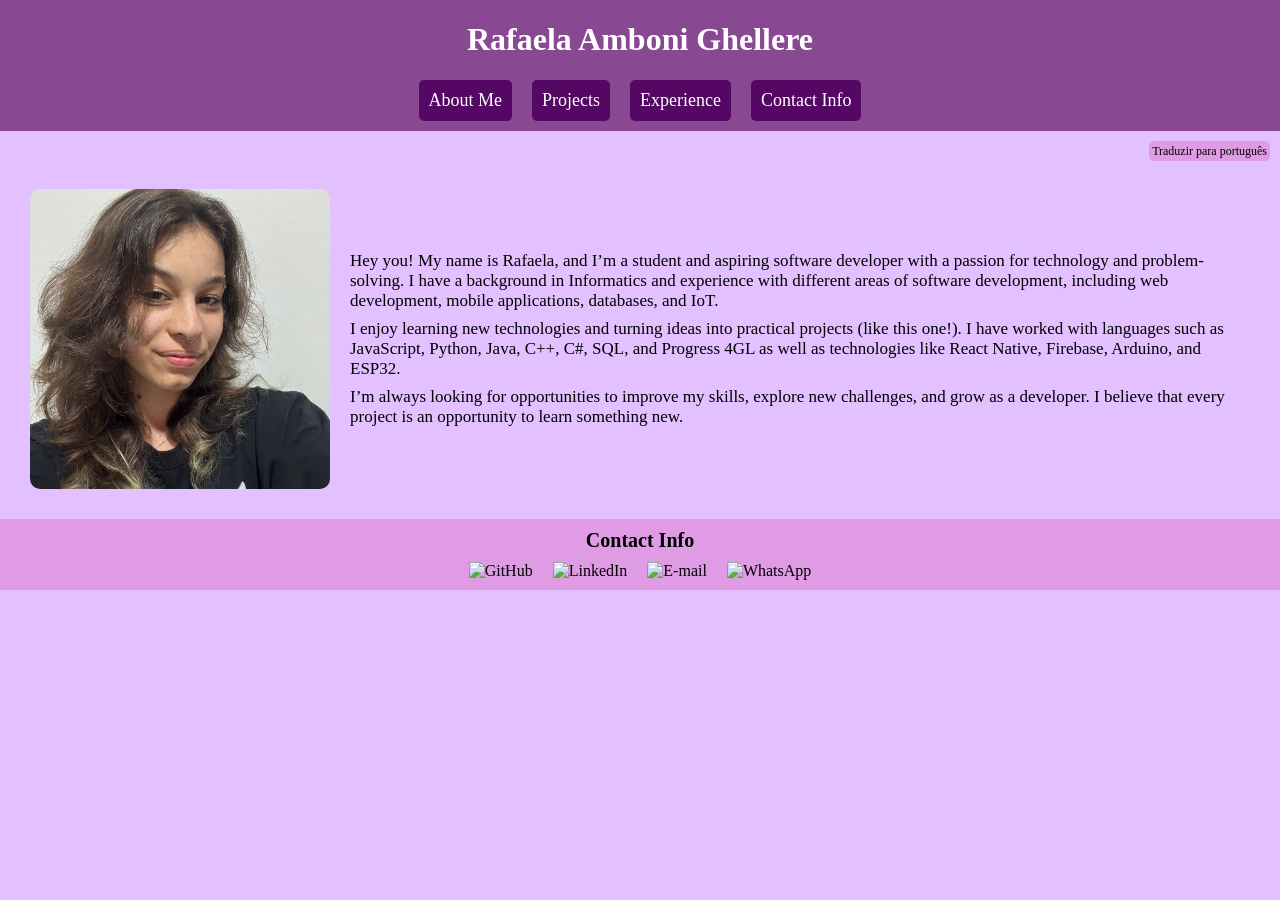
==== index.html @ f7d83418 "abt me + translation (barely)" ====
<!DOCTYPE html>
<html lang="en">
<head>
    <meta charset="UTF-8">
    <meta name="viewport" content="width=device-width, initial-scale=1.0">
    <link rel="stylesheet" href="styles.css">
    <link rel="icon" type="image/x-icon" href="img/icon.ico">
    <title>Rafaela's Profile</title>
</head>
<body>
    <div id="header">
        <h1>Rafaela Amboni Ghellere</h1>
        <div id="menu">
            <a href="#aboutme" class="menu_opt">
                <span>About Me</span>
            </a>
            <a href="" class="menu_opt">
                <span>Projects</span>
            </a>
            <a href="" class="menu_opt">
                <span>Experience</span>
            </a>
            <a href="" class="menu_opt">
                <span>Contact Info</span>
            </a>
        </div>
    </div>

    <div id="content">
        <div id="translate">
            <a href="" id="translate_button">
                <span id="translate_text">Traduzir para português</span>
            </a>
        </div>

        <div id="aboutme">
            <img src="img/eu.jpeg" alt="" class="abtme_picture">
            <div class="abtme">
                <span class="abtme_text" id="abt_me1">
                    Hey you! My name is Rafaela, and I’m a student and aspiring software developer with a passion for technology and problem-solving. I have a background in Informatics and experience with different areas of software development, including web development, mobile applications, databases, and IoT.
                </span>
                <span class="abtme_text" id="abt_me2">    
                    I enjoy learning new technologies and turning ideas into practical projects (like this one!). I have worked with languages such as JavaScript, Python, Java, C++, C#, SQL, and Progress 4GL as well as technologies like React Native, Firebase, Arduino, and ESP32.
                </span>
                <span class="abtme_text" id="abt_me3">
                    I’m always looking for opportunities to improve my skills, explore new challenges, and grow as a developer. I believe that every project is an opportunity to learn something new.
                </span>
            </div>
        </div>
    </div>

    <div id="footer">
        <span class="contact_title">Contact Info</span>
        <div id="contacts">
            <a href="https://github.com/rawfaela" class="contact">
                <img src="https://images.icon-icons.com/3685/PNG/512/github_logo_icon_229278.png" alt="GitHub" class="contact_img">
            </a>

            <a href="https://linkedin.com/in/rafaela-amboni-ghellere" class="contact">
                <img src="https://cdn-icons-png.flaticon.com/512/179/179330.png" alt="LinkedIn" class="contact_img">
            </a>

            <a href="mailto:ambonighellererafaela@gmail.com" class="contact">
                <img src="https://www.clipartmax.com/png/full/90-905970_transparent-background-in-icon-jpg-email-white-icon-png.png" alt="E-mail" class="contact_img">
            </a>

            <a href="https://wa.me/548996145372" class="contact">
                <img src="https://upload.wikimedia.org/wikipedia/commons/thumb/6/6b/WhatsApp.svg/960px-WhatsApp.svg.png?utm_source=pt.wikipedia.org&utm_campaign=index&utm_content=thumbnail" alt="WhatsApp" class="contact_img">
            </a>
        </div>
    </div>

    <script src="script.js"></script>

</body>
</html>
---- styles.css ----
/* COLOR PALETTE
rgb(227, 192, 255)
rgb(223, 155, 228)
rgb(137, 72, 146)
rgb(84, 8, 99)
 */

@import url('https://fonts.googleapis.com/css2?family=Google+Sans:ital,opsz,wght@0,17..18,400..700;1,17..18,400..700&display=swap');

body{
    display: flex;
    flex-direction: column;
    margin: 0;
    font-family: Google Sans;
    background-color: rgb(227, 192, 255);
}
#header{
    color: white;
    top: 0;
    background-color: rgb(137, 72, 146);
    text-align: center;
    position: sticky;
}
#menu{
    display: flex;
    flex-direction: row;
    flex-wrap: wrap; /* testar no celular */
    align-items: center;
    justify-content: center;
    gap: 20px;

}
.menu_opt{
    background-color: rgb(84, 8, 99);
    padding: 10px;
    margin-bottom: 10px;
    border-radius: 5px;
    font-size: 18px;
    transition: 0.3s;
    color: white;
}
.menu_opt:hover{
    transform: scale(1.05);
    filter: brightness(110%);
}

#content{
    flex: 1;
}
#translate{
    width: 100%;
    text-align: right;
    margin-top: 10px;
}
#translate_button{
    margin-right: 10px;
    background-color: rgb(223, 155, 228);
    padding: 3px;
    border-radius: 5px;
    transition: 0.3s;
    font-size: 12px;
}
#translate_button:hover{
    filter: brightness(80%);
}
#aboutme{
    display: flex;
    flex-direction: row;
    /* justify-content: center; */
    align-items: center;
    margin: 30px;
    gap: 20px;
}
.abtme_picture{
    height: 300px;
    border-radius: 10px;
}
.abtme{
    display: flex;
    flex-direction: column;
    gap: 8px;
}
.abtme_text{
    font-size: 17px;
}

#footer{
    position: sticky;
    bottom: 0;
    background-color: rgb(223, 155, 228);
    width: 100%;
    text-align: center;
    display: flex;
    flex-direction: column;
}
#contacts{
    display: flex;
    flex-direction: row;
    align-items: center;
    justify-content: center;
    gap: 20px;
}
.contact_title{
    font-size: 20px;
    font-weight: bold;
    margin: 10px;
}
.contact{
    transition: 0.3s;
    margin-bottom: 10px;
}
.contact:hover{
    filter: brightness(60%);
    transform: scale(1.05);
}
.contact_img{
    height: 40px;
    width: 40px;
}

a{
    text-decoration: none;
    color: #000;
}
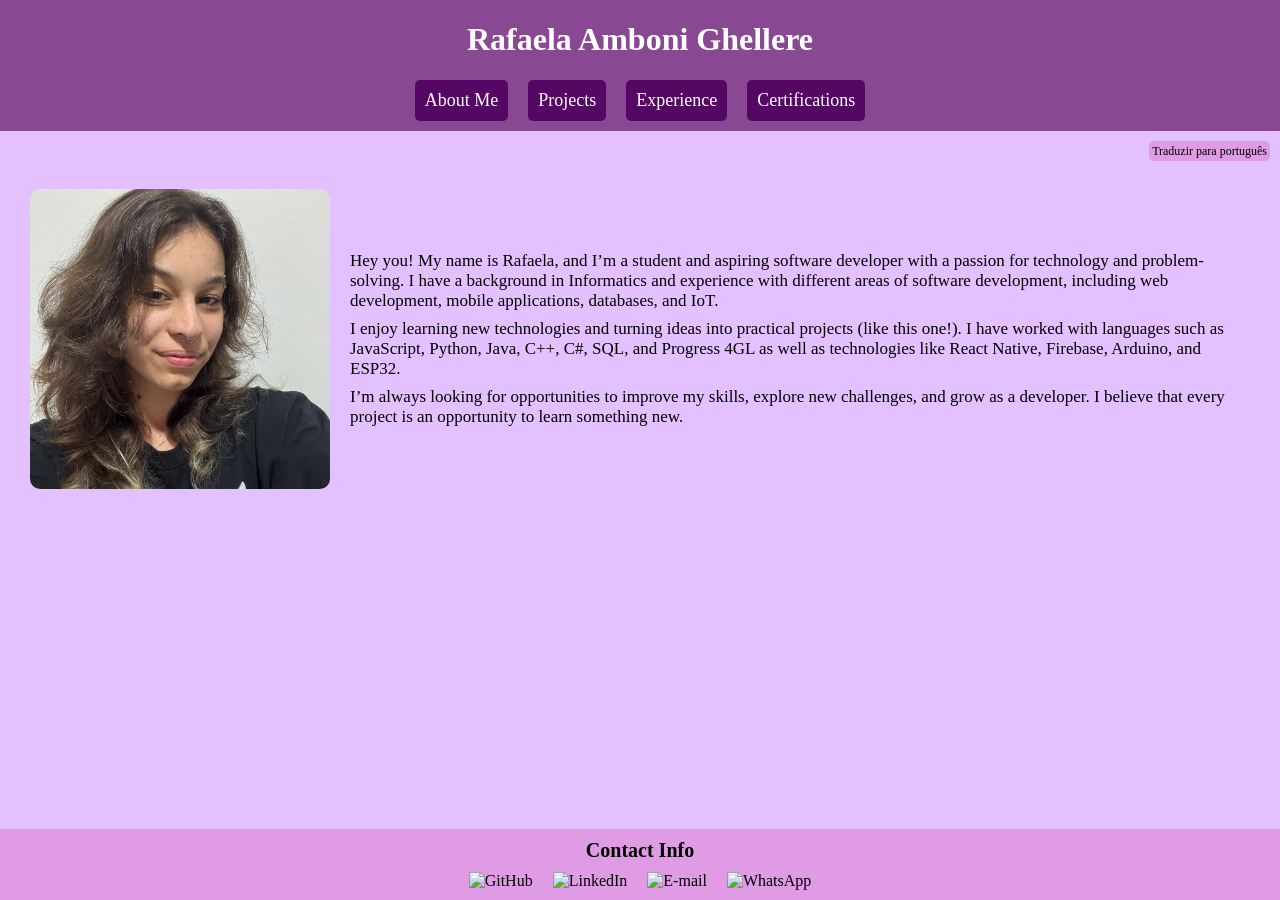
==== commit 9aee5023: "translation" ====
--- a/index.html
+++ b/index.html
@@ -12,16 +12,16 @@
         <h1>Rafaela Amboni Ghellere</h1>
         <div id="menu">
             <a href="#aboutme" class="menu_opt">
-                <span>About Me</span>
+                <span id="menu1">About Me</span>
             </a>
             <a href="" class="menu_opt">
-                <span>Projects</span>
+                <span id="menu2">Projects</span>
             </a>
             <a href="" class="menu_opt">
-                <span>Experience</span>
+                <span id="menu3">Experience</span>
             </a>
             <a href="" class="menu_opt">
-                <span>Contact Info</span>
+                <span id="menu4">Certifications</span>
             </a>
         </div>
     </div>
@@ -50,7 +50,7 @@
     </div>
 
     <div id="footer">
-        <span class="contact_title">Contact Info</span>
+        <span class="contact_title" id="footer1">Contact Info</span>
         <div id="contacts">
             <a href="https://github.com/rawfaela" class="contact">
                 <img src="https://images.icon-icons.com/3685/PNG/512/github_logo_icon_229278.png" alt="GitHub" class="contact_img">
--- a/styles.css
+++ b/styles.css
@@ -13,6 +13,7 @@
     margin: 0;
     font-family: Google Sans;
     background-color: rgb(227, 192, 255);
+    min-height: 100vh;
 }
 #header{
     color: white;
@@ -24,7 +25,7 @@
 #menu{
     display: flex;
     flex-direction: row;
-    flex-wrap: wrap; /* testar no celular */
+    flex-wrap: wrap; 
     align-items: center;
     justify-content: center;
     gap: 20px;
@@ -70,6 +71,7 @@
     align-items: center;
     margin: 30px;
     gap: 20px;
+    
 }
 .abtme_picture{
     height: 300px;
@@ -121,4 +123,41 @@
 a{
     text-decoration: none;
     color: #000;
+}
+
+@media (max-width: 600px) {
+    #menu {
+        gap: 8px;
+    }
+    .menu_opt {
+        font-size: 15px;
+        padding: 8px;
+    }
+
+    #translate {
+        margin-top: 10px;
+    }
+
+    #aboutme {
+        flex-direction: column;
+        margin: 20px;
+        text-align: center;
+    }
+    .abtme_picture {
+        height: 220px;
+        width: 220px;
+        object-fit: cover;
+    }
+    .abtme_text {
+        font-size: 15px;
+        line-height: 1.5;
+    }
+
+    #contacts {
+        gap: 15px;
+    }
+    .contact_img {
+        height: 35px;
+        width: 35px;
+    }
 }
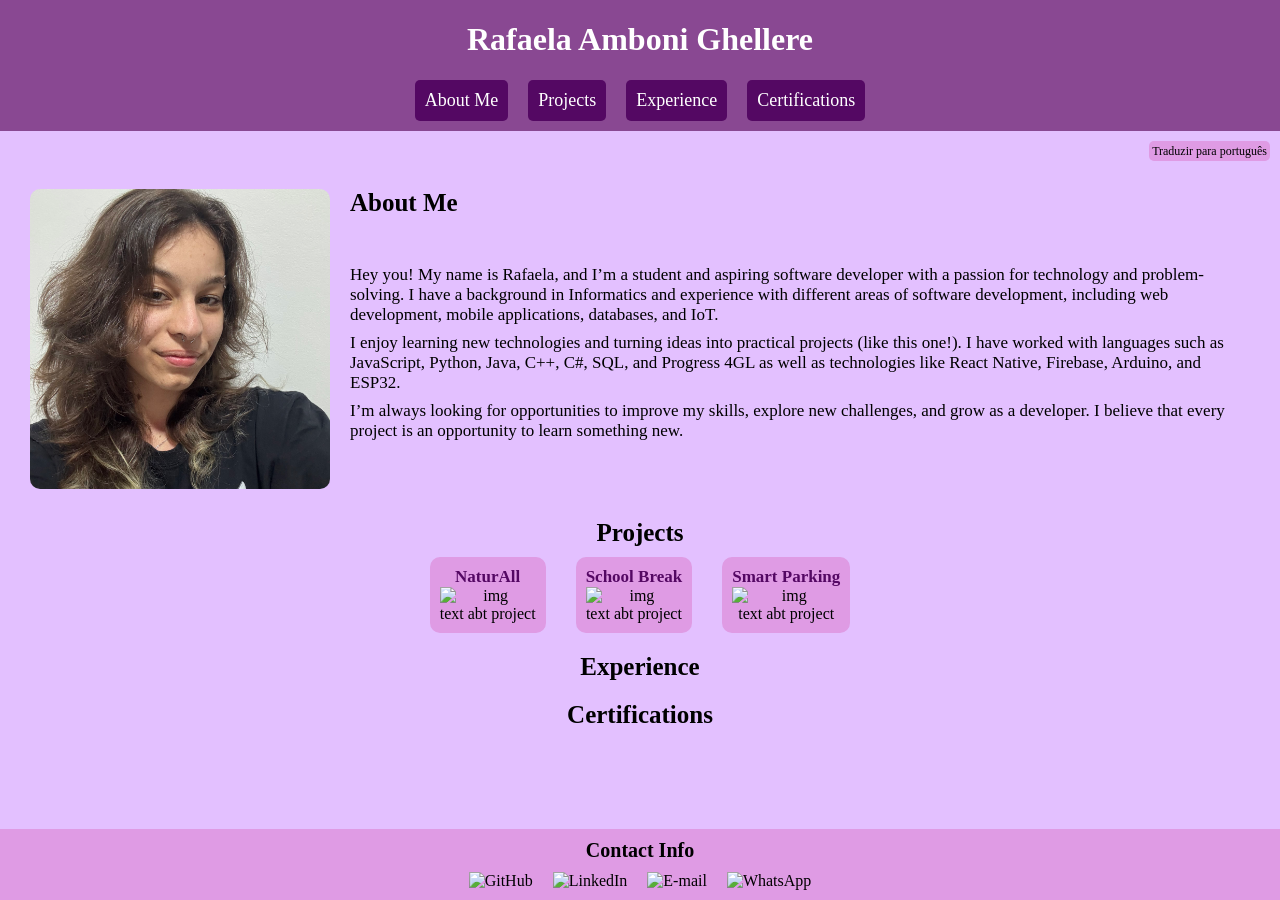
==== commit d8cb4a8b: "loading screen, content divisions, projects" ====
--- a/index.html
+++ b/index.html
@@ -14,13 +14,13 @@
             <a href="#aboutme" class="menu_opt">
                 <span id="menu1">About Me</span>
             </a>
-            <a href="" class="menu_opt">
+            <a href="#projects" class="menu_opt">
                 <span id="menu2">Projects</span>
             </a>
-            <a href="" class="menu_opt">
+            <a href="#experience" class="menu_opt">
                 <span id="menu3">Experience</span>
             </a>
-            <a href="" class="menu_opt">
+            <a href="#certifications" class="menu_opt">
                 <span id="menu4">Certifications</span>
             </a>
         </div>
@@ -36,16 +36,50 @@
         <div id="aboutme">
             <img src="img/eu.jpeg" alt="" class="abtme_picture">
             <div class="abtme">
-                <span class="abtme_text" id="abt_me1">
-                    Hey you! My name is Rafaela, and I’m a student and aspiring software developer with a passion for technology and problem-solving. I have a background in Informatics and experience with different areas of software development, including web development, mobile applications, databases, and IoT.
-                </span>
-                <span class="abtme_text" id="abt_me2">    
-                    I enjoy learning new technologies and turning ideas into practical projects (like this one!). I have worked with languages such as JavaScript, Python, Java, C++, C#, SQL, and Progress 4GL as well as technologies like React Native, Firebase, Arduino, and ESP32.
-                </span>
-                <span class="abtme_text" id="abt_me3">
-                    I’m always looking for opportunities to improve my skills, explore new challenges, and grow as a developer. I believe that every project is an opportunity to learn something new.
-                </span>
+                <span id="abtme_title">About Me</span>
+                <div class="abtme_texts">
+                    <span class="abtme_text" id="abt_me1">
+                        Hey you! My name is Rafaela, and I’m a student and aspiring software developer with a passion for technology and problem-solving. I have a background in Informatics and experience with different areas of software development, including web development, mobile applications, databases, and IoT.
+                    </span>
+                    <span class="abtme_text" id="abt_me2">    
+                        I enjoy learning new technologies and turning ideas into practical projects (like this one!). I have worked with languages such as JavaScript, Python, Java, C++, C#, SQL, and Progress 4GL as well as technologies like React Native, Firebase, Arduino, and ESP32.
+                    </span>
+                    <span class="abtme_text" id="abt_me3">
+                        I’m always looking for opportunities to improve my skills, explore new challenges, and grow as a developer. I believe that every project is an opportunity to learn something new.
+                    </span>
+                </div>
             </div>
+        </div>
+
+        <div id="projects" class="divisions">
+            <span id="projects_title" class="title">Projects</span>
+            <div id="prj_cards_box">
+                <div class="project_card">
+                    <span class="project_title">NaturAll</span>
+                    <img src="imgs/naturall.png" alt="img">
+                    <span>text abt project</span>
+                </div>
+
+                <div class="project_card">
+                    <span class="project_title">School Break</span>
+                    <img src="imgs/naturall.png" alt="img">
+                    <span>text abt project</span>
+                </div>
+
+                <div class="project_card">
+                    <span class="project_title">Smart Parking</span>
+                    <img src="imgs/naturall.png" alt="img">
+                    <span>text abt project</span>
+                </div>
+            </div>
+        </div>
+
+        <div id="experience" class="divisions">
+            <span id="experience_title" class="title">Experience</span>
+        </div>
+
+        <div id="certifications" class="divisions">
+            <span id="certifications_title" class="title">Certifications</span>
         </div>
     </div>
 
@@ -70,6 +104,11 @@
         </div>
     </div>
 
+    <div id="loading">
+        <div class="loader"></div>
+        <span>Loading...</span>
+    </div>
+
     <script src="script.js"></script>
 
 </body>
--- a/styles.css
+++ b/styles.css
@@ -15,12 +15,19 @@
     background-color: rgb(227, 192, 255);
     min-height: 100vh;
 }
+a{
+    text-decoration: none;
+    color: #000;
+}
+
+
 #header{
     color: white;
     top: 0;
     background-color: rgb(137, 72, 146);
     text-align: center;
     position: sticky;
+    z-index: 100;
 }
 #menu{
     display: flex;
@@ -45,6 +52,7 @@
     filter: brightness(110%);
 }
 
+
 #content{
     flex: 1;
 }
@@ -64,14 +72,12 @@
 #translate_button:hover{
     filter: brightness(80%);
 }
+
 #aboutme{
     display: flex;
     flex-direction: row;
-    /* justify-content: center; */
-    align-items: center;
     margin: 30px;
     gap: 20px;
-    
 }
 .abtme_picture{
     height: 300px;
@@ -80,11 +86,56 @@
 .abtme{
     display: flex;
     flex-direction: column;
+    align-self: stretch;
+}
+#abtme_title{
+    font-size: 25px;
+    font-weight: bold;
+}
+.abtme_texts{
+    flex: 1;
+    align-items: center;
+    display: flex;
+    flex-direction: column;
+    justify-content: center;
     gap: 8px;
 }
 .abtme_text{
     font-size: 17px;
 }
+.divisions{
+    width: 100%;
+    text-align: center;
+    margin-bottom: 20px;
+}
+.title{
+   font-size: 25px;
+   font-weight: bold; 
+   text-align: center;
+   margin-bottom: 10px;
+}
+
+#prj_cards_box{
+    display: flex;
+    flex-direction: row;
+    flex-wrap: wrap;
+    justify-content: center;
+    gap: 30px;
+    margin: 10px;
+}
+.project_card{
+    display: flex;
+    flex-direction: column;
+    background-color: rgb(223, 155, 228);
+    padding: 10px;
+    border-radius: 10px;
+}
+.project_title{
+    font-weight: 600;
+    color: rgb(84, 8, 99);
+    font-size: 17px;
+}
+
 
 #footer{
     position: sticky;
@@ -120,12 +171,8 @@
     width: 40px;
 }
 
-a{
-    text-decoration: none;
-    color: #000;
-}
-
-@media (max-width: 600px) {
+
+@media (max-width: 600px) { /* ! ATUALIZAR QUANDO TERMINAR TUDO */
     #menu {
         gap: 8px;
     }
@@ -160,4 +207,37 @@
         height: 35px;
         width: 35px;
     }
+}
+
+
+#loading {
+    position: fixed;
+    inset: 0;
+    background-color: rgb(84, 8, 99);
+    display: flex;
+    flex-direction: column;
+    justify-content: center;
+    align-items: center;
+    gap: 15px;
+    z-index: 9999;
+    color: white;
+    font-size: 20px;
+    transition: opacity 0.5s ease;
+}
+.loader {
+    width: 45px;
+    height: 45px;
+    border: 5px solid rgb(223, 155, 228);
+    border-top: 5px solid white;
+    border-radius: 50%;
+    animation: spin 1s linear infinite;
+}
+@keyframes spin {
+    to {
+        transform: rotate(360deg);
+    }
+}
+#loading.hidden {
+    opacity: 0;
+    pointer-events: none;
 }
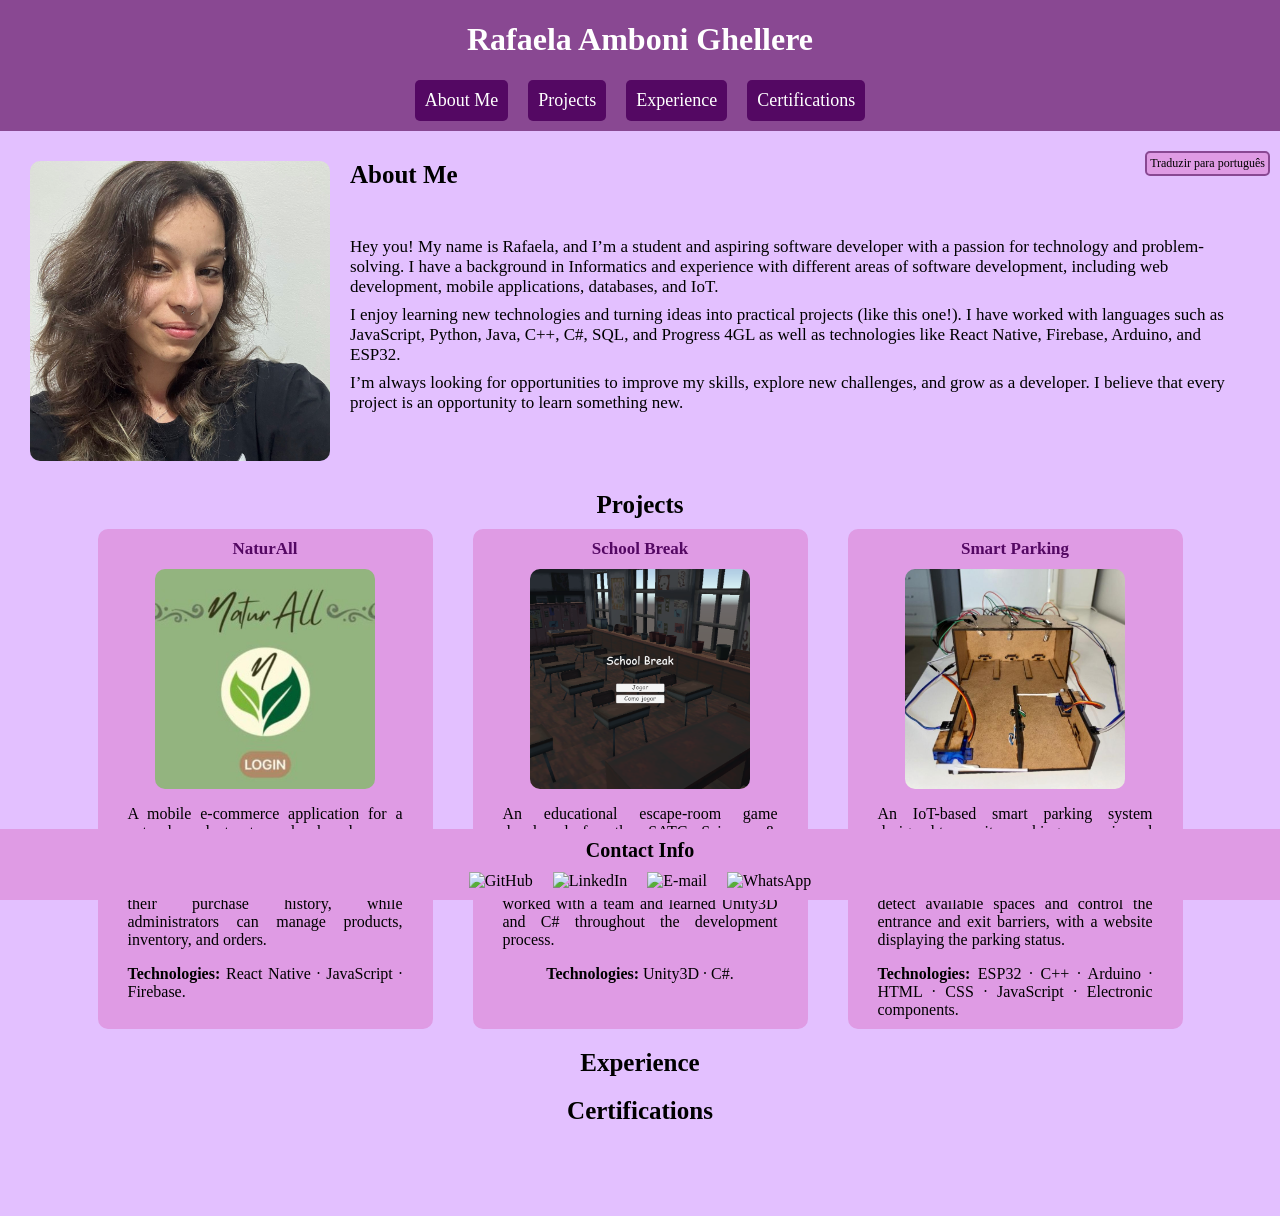
==== commit 5eaf6370: "projects complete, translation" ====
--- a/index.html
+++ b/index.html
@@ -54,23 +54,29 @@
         <div id="projects" class="divisions">
             <span id="projects_title" class="title">Projects</span>
             <div id="prj_cards_box">
-                <div class="project_card">
+                <a href="" class="project_card">
                     <span class="project_title">NaturAll</span>
-                    <img src="imgs/naturall.png" alt="img">
-                    <span>text abt project</span>
-                </div>
+                    <img src="img/naturall.jpeg" alt="NaturAll login page" class="prj_img">
+                    <p class="prj_text" id="prj1">A mobile e-commerce application for a natural products store, developed as my Technical Informatics final project. The app allows customers to browse products, manage their cart, place orders, and view their purchase history, while administrators can manage products, inventory, and orders.</p>
+                    <p class="prj_text"><span class="prj_tech">Technologies: </span> React Native · JavaScript · Firebase.</p>
+                    
+                </a>
 
-                <div class="project_card">
+                <a href="" class="project_card">
                     <span class="project_title">School Break</span>
-                    <img src="imgs/naturall.png" alt="img">
-                    <span>text abt project</span>
-                </div>
+                    <img src="img/schoolbreak.png" alt="img" class="prj_img">
+                    <p class="prj_text" id="prj2">An educational escape-room game developed for the SATC Science & Technology Fair. The game challenges players to escape detention by solving questions and overcoming obstacles. I worked with a team and learned Unity3D and C# throughout the development process.</p>
+                    <p class="prj_text"><span class="prj_tech">Technologies: </span> Unity3D · C#.</p>
+                </a>
 
-                <div class="project_card">
-                    <span class="project_title">Smart Parking</span>
-                    <img src="imgs/naturall.png" alt="img">
-                    <span>text abt project</span>
-                </div>
+                <a href="" class="project_card">
+                    <span class="project_title" id="prj_title">Smart Parking</span>
+                    <img src="img/smartparking.jpeg" alt="Smart parking prototype" class="prj_img">
+                    <p class="prj_text" id="prj3">An IoT-based smart parking system designed to monitor parking spaces in real time and improve the parking experience. The system uses an ESP32, distance sensors, RGB LEDs, and servomotors to detect available spaces and control the entrance and exit barriers, with a website displaying the parking status.
+                    </p>
+                    <p class="prj_text"><span class="prj_tech">Technologies: </span> ESP32 · C++ · Arduino · HTML · CSS · JavaScript · <span id="prj3_tech">Electronic components</span>.</p>
+                    
+                </a>
             </div>
         </div>
 
--- a/styles.css
+++ b/styles.css
@@ -7,6 +7,9 @@
 
 @import url('https://fonts.googleapis.com/css2?family=Google+Sans:ital,opsz,wght@0,17..18,400..700;1,17..18,400..700&display=swap');
 
+html {
+    scroll-padding-top: var(--header-height);
+}
 body{
     display: flex;
     flex-direction: column;
@@ -62,12 +65,16 @@
     margin-top: 10px;
 }
 #translate_button{
-    margin-right: 10px;
     background-color: rgb(223, 155, 228);
     padding: 3px;
     border-radius: 5px;
-    transition: 0.3s;
+    border: 2px solid rgb(137, 72, 146);
     font-size: 12px;
+    position: fixed;
+    top: calc(var(--header-height) + 10px);
+    right: 10px;
+    z-index: 50;
+    transition: 0.3s;
 }
 #translate_button:hover{
     filter: brightness(80%);
@@ -120,7 +127,7 @@
     flex-direction: row;
     flex-wrap: wrap;
     justify-content: center;
-    gap: 30px;
+    gap: 40px;
     margin: 10px;
 }
 .project_card{
@@ -129,13 +136,32 @@
     background-color: rgb(223, 155, 228);
     padding: 10px;
     border-radius: 10px;
+    transition: 0.3s;
+    max-width: 25%;
+    align-items: center;
+}
+.project_card:hover{
+    filter: brightness(105%);
+    transform: scale(1.02);
 }
 .project_title{
     font-weight: 600;
     color: rgb(84, 8, 99);
     font-size: 17px;
-}
-
+    margin-bottom: 10px;
+}
+.prj_img{
+    max-width: 70%;
+    border-radius: 10px;
+}
+.prj_text{
+    margin-inline: 20px;
+    text-align: justify;
+    margin-bottom: 0px;
+}
+.prj_tech{
+    font-weight: bold;
+}
 
 #footer{
     position: sticky;
@@ -164,7 +190,7 @@
 }
 .contact:hover{
     filter: brightness(60%);
-    transform: scale(1.05);
+    transform: scale(1.1);
 }
 .contact_img{
     height: 40px;
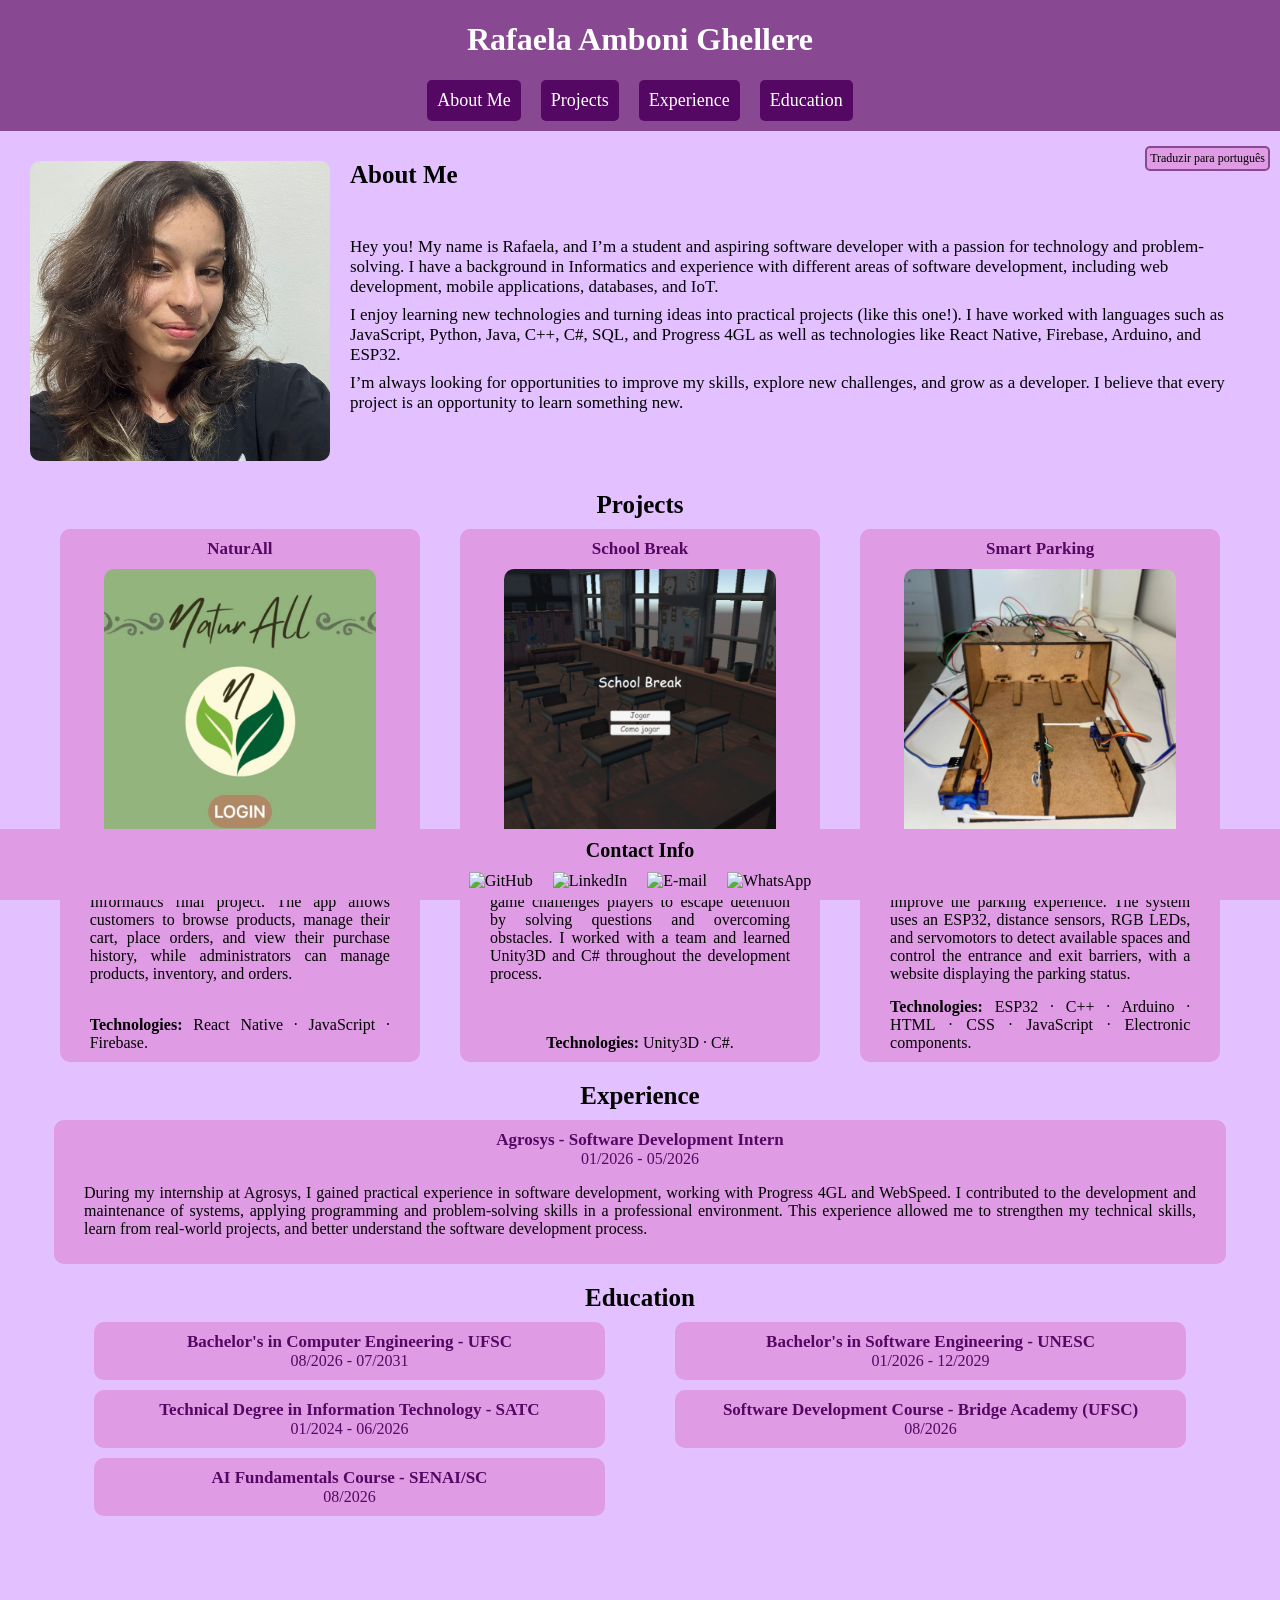
==== commit da2e971b: "resize imgs, experience, education, rename certifications to education, translation, mobile resposiv" ====
--- a/index.html
+++ b/index.html
@@ -20,8 +20,8 @@
             <a href="#experience" class="menu_opt">
                 <span id="menu3">Experience</span>
             </a>
-            <a href="#certifications" class="menu_opt">
-                <span id="menu4">Certifications</span>
+            <a href="#education" class="menu_opt">
+                <span id="menu4">Education</span>
             </a>
         </div>
     </div>
@@ -64,7 +64,7 @@
 
                 <a href="" class="project_card">
                     <span class="project_title">School Break</span>
-                    <img src="img/schoolbreak.png" alt="img" class="prj_img">
+                    <img src="img/schoolbreak.jpeg" alt="img" class="prj_img">
                     <p class="prj_text" id="prj2">An educational escape-room game developed for the SATC Science & Technology Fair. The game challenges players to escape detention by solving questions and overcoming obstacles. I worked with a team and learned Unity3D and C# throughout the development process.</p>
                     <p class="prj_text"><span class="prj_tech">Technologies: </span> Unity3D · C#.</p>
                 </a>
@@ -82,10 +82,41 @@
 
         <div id="experience" class="divisions">
             <span id="experience_title" class="title">Experience</span>
+            <div class="exp_card">
+                <span class="exp_title" id="exp_title">Agrosys - Software Development Intern</span>
+                <span class="date">01/2026 - 05/2026</span>
+                <p class="exp_text" id="exp_text">During my internship at Agrosys, I gained practical experience in software development, working with Progress 4GL and WebSpeed. I contributed to the development and maintenance of systems, applying programming and problem-solving skills in a professional environment. This experience allowed me to strengthen my technical skills, learn from real-world projects, and better understand the software development process.</p>
+            </div>
         </div>
 
-        <div id="certifications" class="divisions">
-            <span id="certifications_title" class="title">Certifications</span>
+        <div id="education" class="divisions">
+            <span id="education_title" class="title">Education</span>
+            <div id="ed_cards_box">
+                <div class="ed_card">
+                    <span class="ed_title" id="ed_title1">Bachelor's in Computer Engineering - UFSC</span>
+                    <span class="date">08/2026 - 07/2031</span>
+                </div>
+
+                <div class="ed_card">
+                    <span class="ed_title" id="ed_title2">Bachelor's in Software Engineering - UNESC</span>
+                    <span class="date">01/2026 - 12/2029</span>
+                </div>
+
+                <div class="ed_card">
+                    <span class="ed_title" id="ed_title3">Technical Degree in Information Technology - SATC</span>
+                    <span class="date">01/2024 - 06/2026</span>
+                </div>
+
+                <div class="ed_card">
+                    <span class="ed_title" id="ed_title4">Software Development Course - Bridge Academy (UFSC)</span>
+                    <span class="date">08/2026</span>
+                </div>
+
+                <div class="ed_card">
+                    <span class="ed_title" id="ed_title5">AI Fundamentals Course - SENAI/SC</span>
+                    <span class="date">08/2026</span>
+                </div>
+            </div>
         </div>
     </div>
 
--- a/styles.css
+++ b/styles.css
@@ -101,7 +101,7 @@
 }
 .abtme_texts{
     flex: 1;
-    align-items: center;
+    align-items: left;
     display: flex;
     flex-direction: column;
     justify-content: center;
@@ -137,7 +137,7 @@
     padding: 10px;
     border-radius: 10px;
     transition: 0.3s;
-    max-width: 25%;
+    max-width: 27%;
     align-items: center;
 }
 .project_card:hover{
@@ -151,7 +151,7 @@
     margin-bottom: 10px;
 }
 .prj_img{
-    max-width: 70%;
+    max-width: 80%;
     border-radius: 10px;
 }
 .prj_text{
@@ -159,9 +159,66 @@
     text-align: justify;
     margin-bottom: 0px;
 }
+.prj_text:first-of-type{
+    margin-bottom: 15px;
+}
+.prj_text:last-child {
+    margin-top: auto;
+}
 .prj_tech{
     font-weight: bold;
 }
+
+#experience{
+    align-items: center;
+    display: flex;
+    flex-direction: column;
+}
+.exp_card{
+    background-color: rgb(223, 155, 228);
+    max-width: 90%;
+    align-self: center;
+    border-radius: 10px;
+    padding: 10px;
+    display: flex;
+    flex-direction: column;
+}
+.exp_title{
+    font-weight: 600;
+    color: rgb(84, 8, 99);
+    font-size: 17px;
+}
+.date{
+    color: rgb(84, 8, 99);
+}
+.exp_text{
+    margin-inline: 20px;
+    text-align: justify;
+}
+
+#ed_cards_box {
+    display: grid;
+    grid-template-columns: 1fr 1fr;
+    gap: 10px;
+    width: 90%;
+    margin: 0 auto;
+    margin-top: 10px;
+}
+.ed_card {
+    background-color: rgb(223, 155, 228);
+    padding: 10px;
+    border-radius: 10px;
+    width: auto;
+    margin-inline: 30px;
+    display: flex;
+    flex-direction: column;
+}
+.ed_title{
+    font-weight: 600;
+    color: rgb(84, 8, 99);
+    font-size: 17px;
+}
+
 
 #footer{
     position: sticky;
@@ -198,40 +255,123 @@
 }
 
 
-@media (max-width: 600px) { /* ! ATUALIZAR QUANDO TERMINAR TUDO */
+@media (max-width: 600px) {
     #menu {
-        gap: 8px;
+        gap: 6px;
+        padding: 0 5px;
     }
     .menu_opt {
-        font-size: 15px;
-        padding: 8px;
-    }
-
-    #translate {
-        margin-top: 10px;
-    }
+        font-size: 14px;
+        padding: 7px;
+        margin-bottom: 6px;
+    }
+
+
+    #translate_button {
+        font-size: 11px;
+        right: 8px;
+    }
+
 
     #aboutme {
         flex-direction: column;
-        margin: 20px;
+        margin: 25px 15px;
         text-align: center;
+        gap: 15px;
     }
     .abtme_picture {
-        height: 220px;
-        width: 220px;
+        width: 200px;
+        height: 200px;
         object-fit: cover;
+        align-self: center;
+    }
+    .abtme {
+        width: 100%;
+    }
+    #abtme_title {
+        font-size: 22px;
+    }
+    .abtme_texts {
+        gap: 10px;
+        padding: 10px;
     }
     .abtme_text {
         font-size: 15px;
+        text-align: justify;
+    }
+
+
+    .title {
+        font-size: 22px;
+        margin-bottom: 10px;
+    }
+
+
+    #prj_cards_box {
+        flex-direction: column;
+        align-items: center;
+        gap: 20px;
+        margin: 10px;
+    }
+    .project_card {
+        max-width: none;
+        width: 85%;
+        padding: 10px;
+    }
+    .project_title {
+        font-size: 16px;
+    }
+    .prj_img {
+        max-width: 90%;
+    }
+    .prj_text {
+        font-size: 14px;
+        margin-inline: 10px;
+    }
+
+
+    .exp_card {
+        max-width: none;
+        width: 85%;
+        padding: 10px;
+    }
+    .exp_title {
+        font-size: 16px;
+    }
+    .exp_text {
+        font-size: 14px;
         line-height: 1.5;
-    }
+        margin-inline: 10px;
+    }
+
+
+    #ed_cards_box {
+        display: flex;
+        flex-direction: column;
+        align-items: center;
+        gap: 10px;
+        width: 100%;
+    }
+    .ed_card {
+        width: 80%;
+        margin: 0;
+        padding: 10px;
+    }
+    .ed_title {
+        font-size: 15px;
+    }
+
 
     #contacts {
         gap: 15px;
     }
     .contact_img {
+        width: 35px;
         height: 35px;
-        width: 35px;
+    }
+    .contact_title {
+        font-size: 18px;
+        margin: 8px;
     }
 }
 
